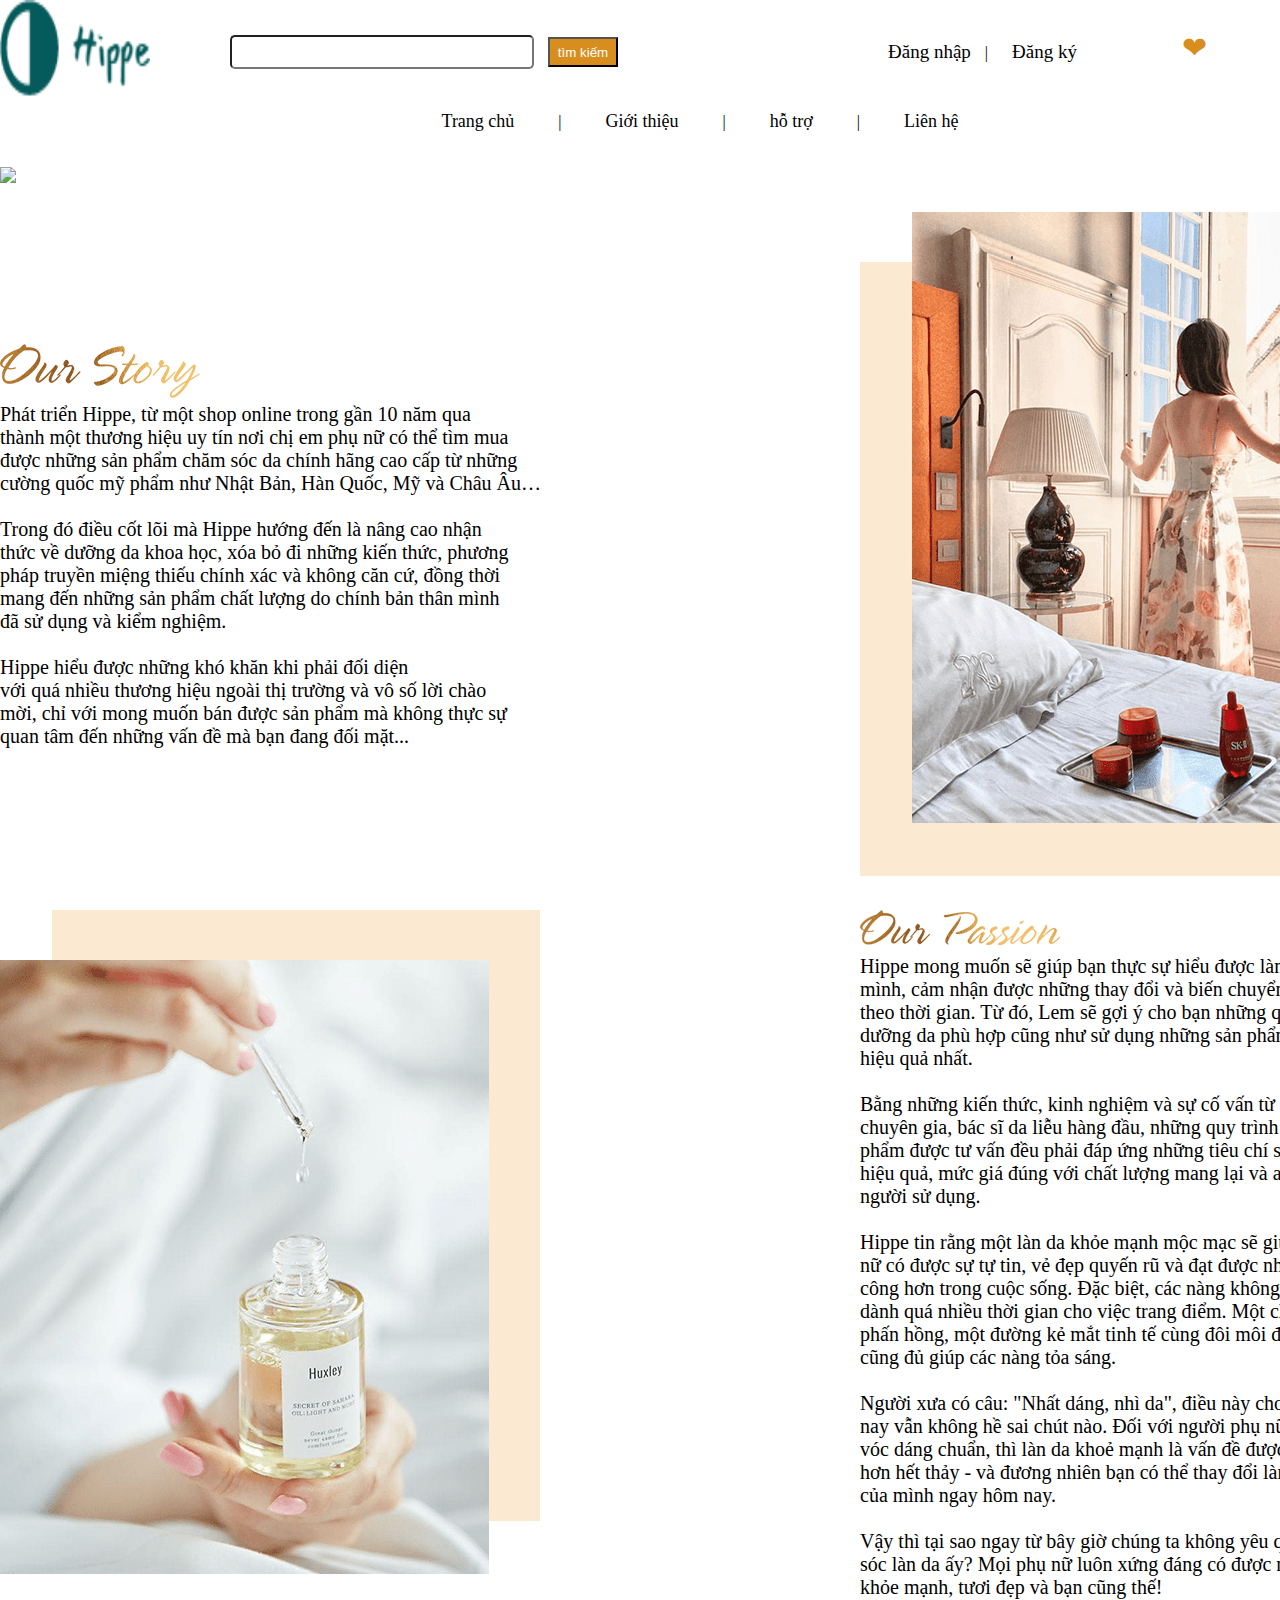
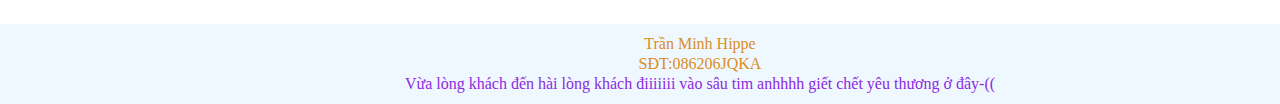
==== gioithieu.html @ 534d1166 "Add files via upload" ====
<!DOCTYPE html>
<html lang="en">
<head>
    <meta charset="UTF-8">
    <meta http-equiv="X-UA-Compatible" content="IE=edge">
    <meta name="viewport" content="width=device-width, initial-scale=1.0">
    <title>Document</title>
    <link href="gioithieu.css" rel="stylesheet">
</head>
<body>
    <div class="header">
        <div class="logo">
            <img src="image/logoHippe.png">
        </div>
        <div class="timkiem">
            <form>
                <input type="text">
                <button> tìm kiếm</button>
            </form>
        </div>
        <div class="acc">
            <ul>
                <li><a href="#1">Đăng nhập</a></li>
                <span>|</span>
                <li><a href="#2">Đăng ký</a></li>
            </ul>
        </div>
        <div class="traitim">
            <p>❤</p>
        </div>
        <div class="giohang">
            <img src="./image/giohang2.png">
        </div>
    </div>

    <div class="menu">
        <div class="menu-1">
            <ul>
                <li><a href="ass.html">Trang chủ</a></li>
                <span>|</span>
                <li><a href=""> Giới thiệu</a></li>
                <span>|</span>
                <li><a href="hotro.html">hỗ trợ</a></li>
                <span>|</span>
                <li><a href="">Liên hệ</a></li>
            </ul>
        </div>
        <div>
            <marquee scrollamount="10" style="word-spacing: 5px;">Muốn có tình yêu đẹp thì cái giao diện phải đẹp trước
                đã ❤
            </marquee>
        </div>
        <div class="banner">
            <img src="../Ass/image/banner2.png">
        </div>
    </div>
    <div class="than">
        <div class="than1">
            <div class="than1-1">
                <img src="./image/text1.png">
                <p>
                    Phát triển Hippe, từ một shop online trong gần 10 năm qua<br>
                    thành một thương hiệu uy tín nơi chị em phụ nữ có thể tìm mua<br>
                    được những sản phẩm chăm sóc da chính hãng cao cấp từ những<br>
                    cường quốc mỹ phẩm như Nhật Bản, Hàn Quốc, Mỹ và Châu Âu…<br>
                    <br>
                    Trong đó điều cốt lõi mà Hippe hướng đến là nâng cao nhận<br>
                    thức về dưỡng da khoa học, xóa bỏ đi những kiến thức, phương<br>
                    pháp truyền miệng thiếu chính xác và không căn cứ, đồng thời<br>
                    mang đến những sản phẩm chất lượng do chính bản thân mình<br>
                    đã sử dụng và kiểm nghiệm.<br>
                    <br>
                    Hippe hiểu được những khó khăn khi phải đối diện<br>
                    với quá nhiều thương hiệu ngoài thị trường và vô số lời chào<br>
                    mời, chỉ với mong muốn bán được sản phẩm mà không thực sự<br>
                    quan tâm đến những vấn đề mà bạn đang đối mặt...<br>
                </p>
            </div>
            <div class="than1-2">
                <img src="./image/aboutus-1.webp">
            </div>
        </div>
        <div class="than2">
            <div class="than2-1">
                <img src="./image/aboutus-2.png">
                
            </div>
            <div class="than2-2">
                <img src="./image/text2.png">
                <p>
                    Hippe mong muốn sẽ giúp bạn thực sự hiểu được làn da của<br>
                    mình, cảm nhận được những thay đổi và biến chuyển của làn da<br>
                    theo thời gian. Từ đó, Lem sẽ gợi ý cho bạn những quy trình <br>
                    dưỡng da phù hợp cũng như sử dụng những sản phẩm một cách<br>
                    hiệu quả nhất. <br>
                    <br>
                    Bằng những kiến thức, kinh nghiệm và sự cố vấn từ những<br>
                    chuyên gia, bác sĩ da liễu hàng đầu, những quy trình và sản<br>
                    phẩm được tư vấn đều phải đáp ứng những tiêu chí sau: thật sự<br>
                    hiệu quả, mức giá đúng với chất lượng mang lại và an toàn cho<br>
                    người sử dụng.<br>
                    <br>
                    Hippe tin rằng một làn da khỏe mạnh mộc mạc sẽ giúp phái<br>
                    nữ có được sự tự tin, vẻ đẹp quyến rũ và đạt được nhiều thành<br>
                    công hơn trong cuộc sống. Đặc biệt, các nàng không cần phải<br>
                    dành quá nhiều thời gian cho việc trang điểm. Một chút<br>
                    phấn hồng, một đường kẻ mắt tinh tế cùng đôi môi đỏ căng mọng<br>
                    cũng đủ giúp các nàng tỏa sáng.<br>
                    <br>
                    Người xưa có câu: "Nhất dáng, nhì da", điều này cho đến ngày<br>
                    nay vẫn không hề sai chút nào. Đối với người phụ nữ, ngoài một<br>
                    vóc dáng chuẩn, thì làn da khoẻ mạnh là vấn đề được quan tâm<br>
                    hơn hết thảy - và đương nhiên bạn có thể thay đổi làn da<br>
                    của mình ngay hôm nay.<br>
                    <br>
                    Vậy thì tại sao ngay từ bây giờ chúng ta không yêu quý và chăm<br>
                    sóc làn da ấy? Mọi phụ nữ luôn xứng đáng có được một làn da<br>
                    khỏe mạnh, tươi đẹp và bạn cũng thế!<br>


                </p>
            </div>
        </div>
    </div>
    <div class="footer">
        <p>Trần Minh Hippe<br>
           SĐT:086206JQKA<br>
          <span style="color: blueviolet;"> Vừa lòng khách đến hài lòng khách điiiiiii vào sâu tim anhhhh giết chết yêu thương ở đây-((</span>
        </p>
    </div>
</body>
</html>
---- gioithieu.css ----
*{
    margin: 0;
    padding: 0;
}
body{
    width: 1400px;
    margin: 0 auto;
}
.header{
    display: flex;
}
.logo>img{
    width: 150px;
    height: 100px;
    color: rgb(216, 142, 30);
}
.timkiem{
    margin-left: 80px;
    margin-top: 35px ;
}
.timkiem>form>input{
    width: 300px;
    height: 30px;
    border-radius: 5px;
}
.timkiem>form>button{
    height: 30px;
    margin-left: 10px;
    width: 70px;
    background-color: rgb(216, 142, 30);
    color: white;
}
.acc{
    margin-left: 250px;
    margin-top: 41px;

}

.acc>ul>li{
    display: inline;  
    margin-left: 10px;
}
.acc>ul>li>a{
    text-decoration: none;
    color: black;
    padding: 10px;
}
.acc>ul>li>a:hover{
    color: rgb(216, 142, 30);
}
.traitim{
    margin-top: 30px;
    margin-left: 95px;
    color: rgb(216, 142, 30);
}
.traitim>p{
    font-size: 30px;
}
.giohang{
    margin-top: 30px;
    margin-left: 128px;
    

}
.giohang>img{
    width: 60px;
    height: 40px;
    background-color: white;
}
.banner{
    margin-top: 10px;
}
.banner>img{
    width: 100%;
}
.menu-1{
    width: 100%;
    height: 30px;
    /* background-color: cadetblue; */
    
}
.menu-1>ul>li{
    display: inline;
    margin-left: 40px;
    margin-right: 40px;
    
}
.menu-1>ul{
    text-align: center;
    
    padding-top: 7px;
    
}
.menu-1>ul>li>a{
    text-decoration: none;
    font-size: 18px;
    
}
.menu-1>ul>li>a:hover{
    color: rgb(216, 142, 30);
    font-weight: bold;
}
a{
    margin-top: 15px;
    text-align: center;
    font-size: 19px;
    margin-bottom: 10px;
    text-decoration: none;
    color: black;
}

.than{
    margin-top: 25px;
    margin-bottom: 25px;
    
}
.than1{
    
    display: grid;
    grid-template-columns: repeat(2,1fr);
    margin-bottom: 15px;
}
.than1-1{
    width: 690px;
    margin: auto 0;
    font-size: 20px; 
}
.than1-2{
    margin-left: 20px;
    width: 690px;
}
.than1-2>img{
    padding-left: 150px;
}
.than2{
    margin-top: 30px;
    display: grid;
    grid-template-columns: repeat(2,1fr);
}
.than2-1{
    width: 690px;
}
.than2-2{
    width: 690px;
    margin: auto 0;
    font-size: 20px; 
    
}
.than2-2>p{
    padding-left: 160px;
}
.than2-2>img{
    padding-left: 160px;
    padding-bottom: 5px;
}
.footer{
    width: 100%;
    height: 80px;
    text-align: center;
    background-color: aliceblue;
    margin-top: 15px;
}
.footer>p{
    padding-top: 10px;
    color: rgb(216, 142, 30);
    line-height: 20px;
}
h2{
    text-align: center;
    margin-top: 10px;
    margin-bottom: 10px;
    font-size: 35px;
}
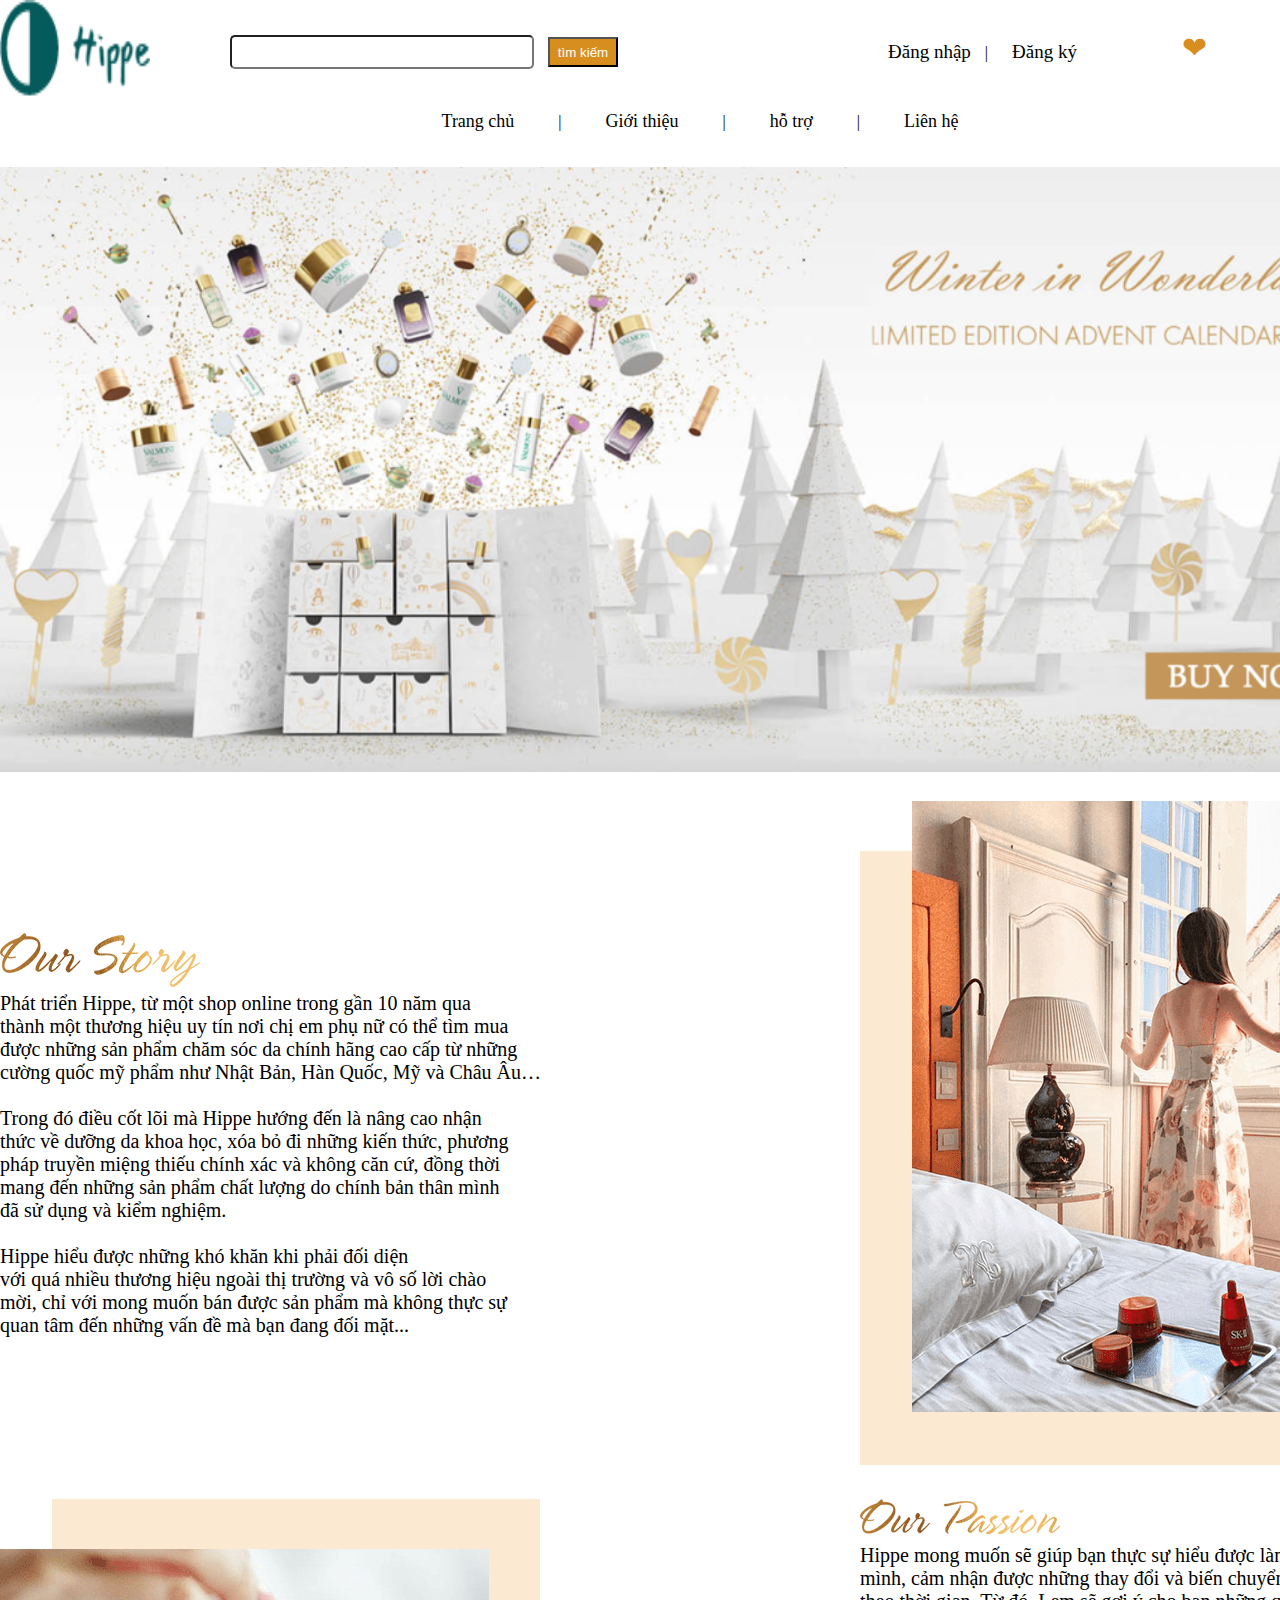
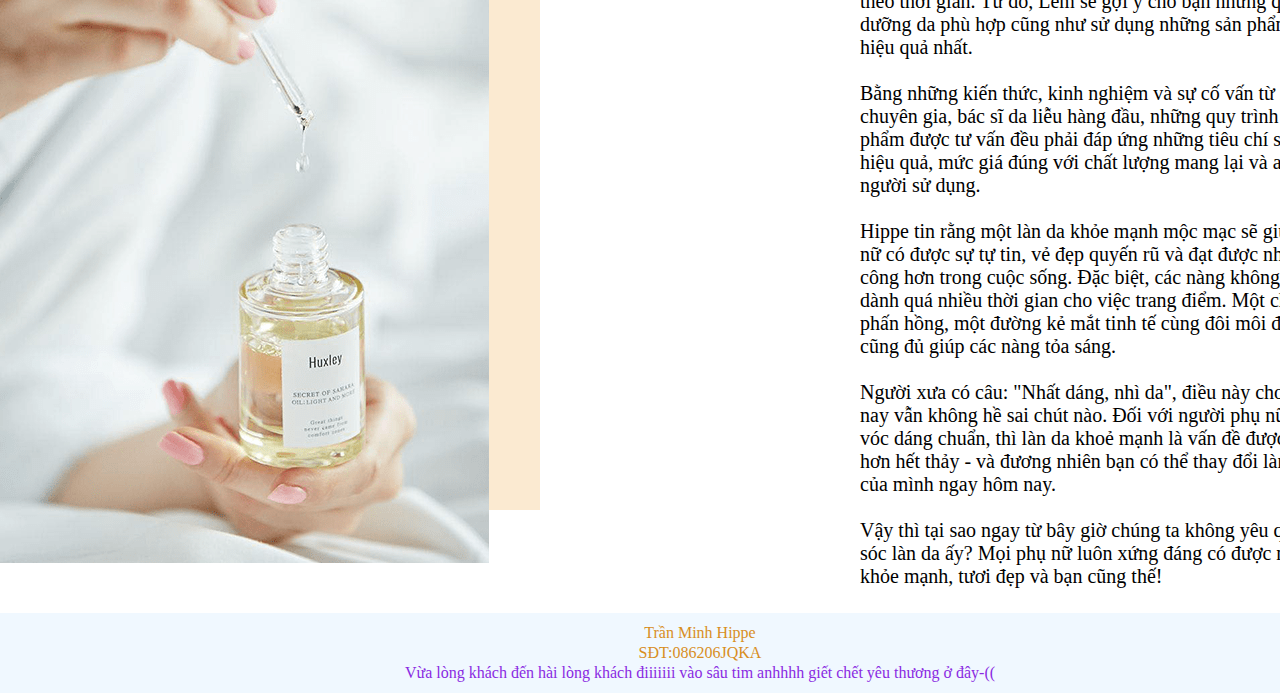
==== commit 6f8b55b1: "Update gioithieu.html" ====
--- a/gioithieu.html
+++ b/gioithieu.html
@@ -51,7 +51,7 @@
             </marquee>
         </div>
         <div class="banner">
-            <img src="../Ass/image/banner2.png">
+            <img src="image/banner2.png">
         </div>
     </div>
     <div class="than">
@@ -129,4 +129,4 @@
         </p>
     </div>
 </body>
-</html>+</html>
